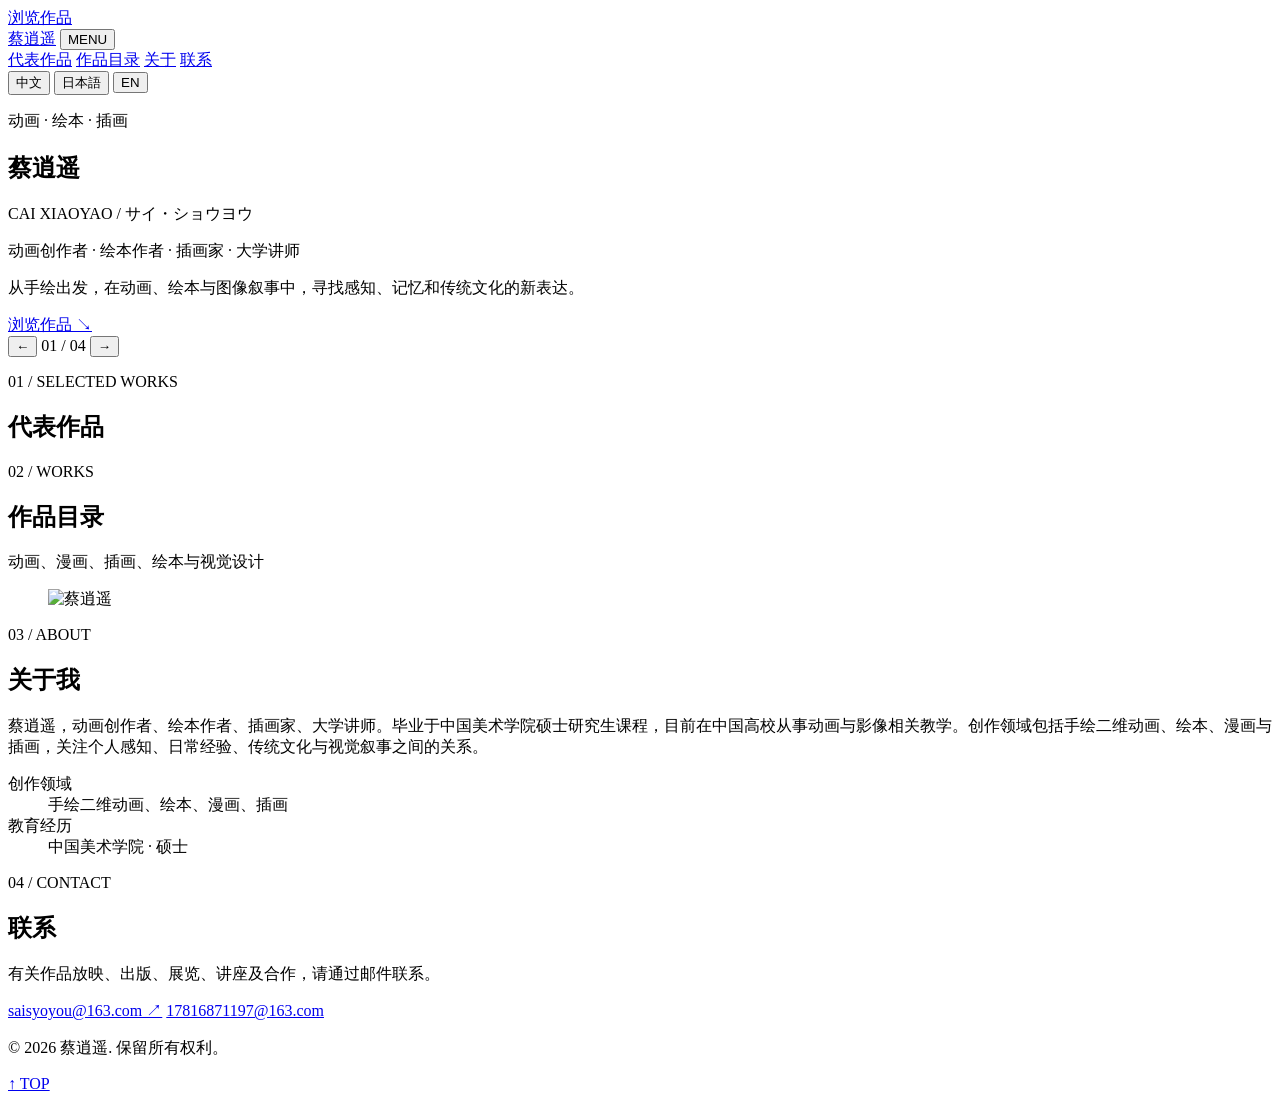
==== index.html @ 1e312b47 "Add editorial page-flip portfolio hero" ====
<!doctype html>
<html lang="zh-CN">
<head>
  <meta charset="utf-8">
  <meta name="viewport" content="width=device-width, initial-scale=1">
  <meta name="description" content="动画创作者、绘本作者、插画家蔡逍遥的个人作品网站。Portfolio of Cai Xiaoyao.">
  <meta property="og:title" content="蔡逍遥 / CAI XIAOYAO">
  <meta property="og:description" content="Animation · Picture Books · Illustration">
  <meta property="og:image" content="https://www602248242-gif.github.io/portfolio/art/unseen/cover.webp">
  <meta property="og:type" content="website">
  <title>蔡逍遥 / CAI XIAOYAO</title>
  <link rel="icon" href="/portfolio/favicon.svg">
  <link rel="stylesheet" href="/portfolio/styles.css?v=20260911-hero">
  <script defer src="/portfolio/data/works.js?v=20260903-weisheng"></script>
  <script defer src="/portfolio/script.js?v=20260911-hero"></script>
</head>
<body data-page="home">
  <a class="skip-link" href="#selected" data-i18n="skip">浏览作品</a>
  <header class="site-header">
    <a class="wordmark" href="/portfolio/" aria-label="蔡逍遥">蔡逍遥</a>
    <button class="menu-toggle" type="button" aria-expanded="false" aria-controls="site-nav">MENU</button>
    <nav class="site-nav" id="site-nav" aria-label="Primary navigation">
      <a href="#selected" data-i18n="navSelected">代表作品</a>
      <a href="#works" data-i18n="navWorks">作品目录</a>
      <a href="#about" data-i18n="navAbout">关于</a>
      <a href="#contact" data-i18n="navContact">联系</a>
    </nav>
    <div class="language-switcher" aria-label="Language">
      <button type="button" data-lang="zh">中文</button>
      <button type="button" data-lang="ja">日本語</button>
      <button type="button" data-lang="en">EN</button>
    </div>
  </header>

  <main>
    <section class="hero" id="top">
      <div class="hero-copy">
        <p class="eyebrow" data-i18n="heroEyebrow">动画 · 绘本 · 插画</p>
        <h1 data-i18n="name">蔡逍遥</h1>
        <p class="roman-name" data-i18n="romanName">CAI XIAOYAO / サイ・ショウヨウ</p>
        <p class="role" data-i18n="role">动画创作者 · 绘本作者 · 插画家 · 大学讲师</p>
        <p class="hero-intro" data-i18n="intro">从手绘出发，在动画、绘本与图像叙事中，寻找感知、记忆和传统文化的新表达。</p>
        <a class="arrow-link" href="#selected"><span data-i18n="explore">浏览作品</span> ↘</a>
      </div>
      <div class="hero-book" id="hero-book" aria-roledescription="carousel" aria-label="Selected artwork book">
        <div class="hero-book-stage" id="hero-book-stage" tabindex="0" aria-label="Artwork book. Use the left and right arrow keys to browse.">
          <article class="hero-page" id="hero-page" aria-live="polite" aria-atomic="true"></article>
          <div class="hero-page-turn" id="hero-page-turn" aria-hidden="true" hidden></div>
        </div>
        <div class="hero-book-controls" aria-label="Artwork book navigation">
          <button id="hero-prev" type="button" aria-label="Previous artwork" aria-controls="hero-page">←</button>
          <span id="hero-counter" aria-live="polite">01 / 04</span>
          <button id="hero-next" type="button" aria-label="Next artwork" aria-controls="hero-page">→</button>
        </div>
      </div>
    </section>

    <section class="page-section selected" id="selected">
      <div class="section-heading">
        <p class="section-index">01 / SELECTED WORKS</p>
        <h2 data-i18n="selectedTitle">代表作品</h2>
      </div>
      <div class="selected-layout" id="selected-layout"></div>
    </section>

    <section class="page-section works-section" id="works">
      <div class="section-heading">
        <p class="section-index">02 / WORKS</p>
        <h2 data-i18n="worksTitle">作品目录</h2>
        <p data-i18n="worksNote">动画、漫画、插画、绘本与视觉设计</p>
      </div>
      <div class="works-catalog" id="works-catalog"></div>
    </section>

    <section class="page-section about" id="about">
      <figure class="portrait"><img src="/portfolio/art/portrait.webp" alt="蔡逍遥" loading="lazy"></figure>
      <div class="about-copy">
        <p class="section-index">03 / ABOUT</p>
        <h2 data-i18n="aboutTitle">关于我</h2>
        <p class="bio" data-i18n="bio">蔡逍遥，动画创作者、绘本作者、插画家、大学讲师。毕业于中国美术学院硕士研究生课程，目前在中国高校从事动画与影像相关教学。创作领域包括手绘二维动画、绘本、漫画与插画，关注个人感知、日常经验、传统文化与视觉叙事之间的关系。</p>
        <dl>
          <div><dt data-i18n="practice">创作领域</dt><dd data-i18n="practiceValue">手绘二维动画、绘本、漫画、插画</dd></div>
          <div><dt data-i18n="education">教育经历</dt><dd data-i18n="educationValue">中国美术学院 · 硕士</dd></div>
        </dl>
      </div>
    </section>

    <section class="contact" id="contact">
      <p class="section-index">04 / CONTACT</p>
      <h2 data-i18n="contactTitle">联系</h2>
      <p data-i18n="contactText">有关作品放映、出版、展览、讲座及合作，请通过邮件联系。</p>
      <a class="email-link" href="mailto:saisyoyou@163.com">saisyoyou@163.com ↗</a>
      <a class="secondary-email" href="mailto:17816871197@163.com">17816871197@163.com</a>
    </section>
  </main>

  <footer><p data-i18n="rights">© 2026 蔡逍遥. 保留所有权利。</p><a href="#top">↑ TOP</a></footer>
</body>
</html>
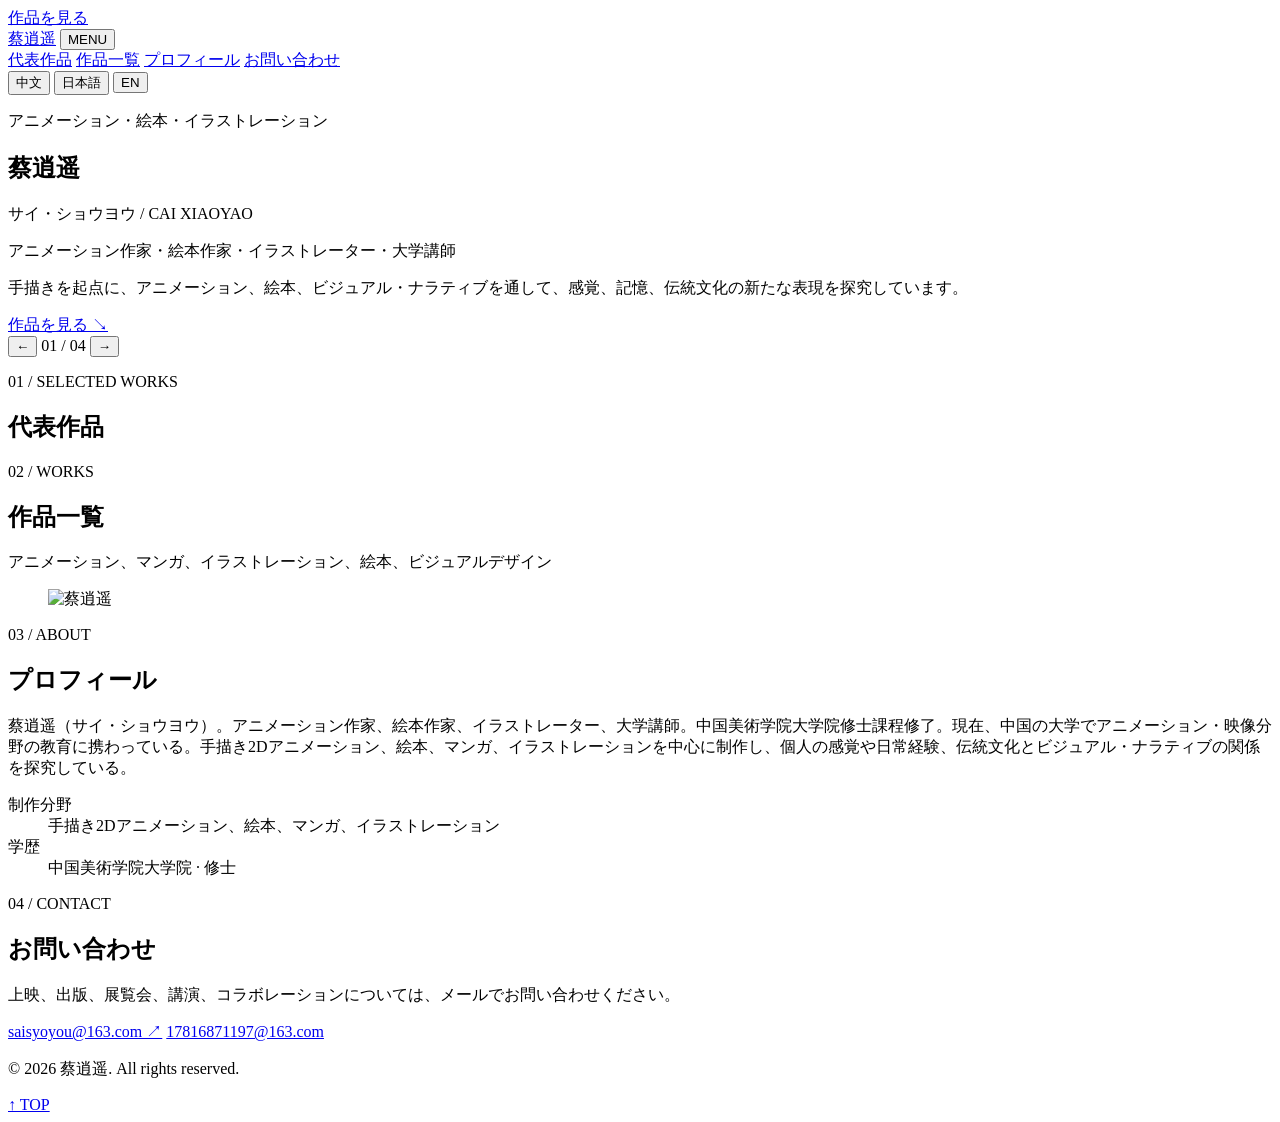
==== commit 11fb78ef: "Set Japanese as the default site language" ====
--- a/index.html
+++ b/index.html
@@ -1,31 +1,31 @@
 <!doctype html>
-<html lang="zh-CN">
+<html lang="ja">
 <head>
   <meta charset="utf-8">
   <meta name="viewport" content="width=device-width, initial-scale=1">
-  <meta name="description" content="动画创作者、绘本作者、插画家蔡逍遥的个人作品网站。Portfolio of Cai Xiaoyao.">
+  <meta name="description" content="アニメーション作家・絵本作家・イラストレーター、蔡逍遥（サイ・ショウヨウ）のポートフォリオサイト。">
   <meta property="og:title" content="蔡逍遥 / CAI XIAOYAO">
-  <meta property="og:description" content="Animation · Picture Books · Illustration">
+  <meta property="og:description" content="アニメーション・絵本・イラストレーション">
   <meta property="og:image" content="https://www602248242-gif.github.io/portfolio/art/unseen/cover.webp">
   <meta property="og:type" content="website">
   <title>蔡逍遥 / CAI XIAOYAO</title>
   <link rel="icon" href="/portfolio/favicon.svg">
   <link rel="stylesheet" href="/portfolio/styles.css?v=20260911-hero">
   <script defer src="/portfolio/data/works.js?v=20260903-weisheng"></script>
-  <script defer src="/portfolio/script.js?v=20260911-hero"></script>
+  <script defer src="/portfolio/script.js?v=20261101-ja-default"></script>
 </head>
 <body data-page="home">
-  <a class="skip-link" href="#selected" data-i18n="skip">浏览作品</a>
+  <a class="skip-link" href="#selected" data-i18n="skip">作品を見る</a>
   <header class="site-header">
     <a class="wordmark" href="/portfolio/" aria-label="蔡逍遥">蔡逍遥</a>
     <button class="menu-toggle" type="button" aria-expanded="false" aria-controls="site-nav">MENU</button>
-    <nav class="site-nav" id="site-nav" aria-label="Primary navigation">
+    <nav class="site-nav" id="site-nav" aria-label="メインナビゲーション">
       <a href="#selected" data-i18n="navSelected">代表作品</a>
-      <a href="#works" data-i18n="navWorks">作品目录</a>
-      <a href="#about" data-i18n="navAbout">关于</a>
-      <a href="#contact" data-i18n="navContact">联系</a>
+      <a href="#works" data-i18n="navWorks">作品一覧</a>
+      <a href="#about" data-i18n="navAbout">プロフィール</a>
+      <a href="#contact" data-i18n="navContact">お問い合わせ</a>
     </nav>
-    <div class="language-switcher" aria-label="Language">
+    <div class="language-switcher" aria-label="言語">
       <button type="button" data-lang="zh">中文</button>
       <button type="button" data-lang="ja">日本語</button>
       <button type="button" data-lang="en">EN</button>
@@ -35,22 +35,22 @@
   <main>
     <section class="hero" id="top">
       <div class="hero-copy">
-        <p class="eyebrow" data-i18n="heroEyebrow">动画 · 绘本 · 插画</p>
+        <p class="eyebrow" data-i18n="heroEyebrow">アニメーション・絵本・イラストレーション</p>
         <h1 data-i18n="name">蔡逍遥</h1>
-        <p class="roman-name" data-i18n="romanName">CAI XIAOYAO / サイ・ショウヨウ</p>
-        <p class="role" data-i18n="role">动画创作者 · 绘本作者 · 插画家 · 大学讲师</p>
-        <p class="hero-intro" data-i18n="intro">从手绘出发，在动画、绘本与图像叙事中，寻找感知、记忆和传统文化的新表达。</p>
-        <a class="arrow-link" href="#selected"><span data-i18n="explore">浏览作品</span> ↘</a>
+        <p class="roman-name" data-i18n="romanName">サイ・ショウヨウ / CAI XIAOYAO</p>
+        <p class="role" data-i18n="role">アニメーション作家・絵本作家・イラストレーター・大学講師</p>
+        <p class="hero-intro" data-i18n="intro">手描きを起点に、アニメーション、絵本、ビジュアル・ナラティブを通して、感覚、記憶、伝統文化の新たな表現を探究しています。</p>
+        <a class="arrow-link" href="#selected"><span data-i18n="explore">作品を見る</span> ↘</a>
       </div>
-      <div class="hero-book" id="hero-book" aria-roledescription="carousel" aria-label="Selected artwork book">
-        <div class="hero-book-stage" id="hero-book-stage" tabindex="0" aria-label="Artwork book. Use the left and right arrow keys to browse.">
+      <div class="hero-book" id="hero-book" aria-roledescription="carousel" aria-label="代表作品ブック">
+        <div class="hero-book-stage" id="hero-book-stage" tabindex="0" aria-label="作品ブック。左右の矢印キーで閲覧できます。">
           <article class="hero-page" id="hero-page" aria-live="polite" aria-atomic="true"></article>
           <div class="hero-page-turn" id="hero-page-turn" aria-hidden="true" hidden></div>
         </div>
-        <div class="hero-book-controls" aria-label="Artwork book navigation">
-          <button id="hero-prev" type="button" aria-label="Previous artwork" aria-controls="hero-page">←</button>
+        <div class="hero-book-controls" aria-label="作品ブックのナビゲーション">
+          <button id="hero-prev" type="button" aria-label="前の作品" aria-controls="hero-page">←</button>
           <span id="hero-counter" aria-live="polite">01 / 04</span>
-          <button id="hero-next" type="button" aria-label="Next artwork" aria-controls="hero-page">→</button>
+          <button id="hero-next" type="button" aria-label="次の作品" aria-controls="hero-page">→</button>
         </div>
       </div>
     </section>
@@ -66,8 +66,8 @@
     <section class="page-section works-section" id="works">
       <div class="section-heading">
         <p class="section-index">02 / WORKS</p>
-        <h2 data-i18n="worksTitle">作品目录</h2>
-        <p data-i18n="worksNote">动画、漫画、插画、绘本与视觉设计</p>
+        <h2 data-i18n="worksTitle">作品一覧</h2>
+        <p data-i18n="worksNote">アニメーション、マンガ、イラストレーション、絵本、ビジュアルデザイン</p>
       </div>
       <div class="works-catalog" id="works-catalog"></div>
     </section>
@@ -76,24 +76,24 @@
       <figure class="portrait"><img src="/portfolio/art/portrait.webp" alt="蔡逍遥" loading="lazy"></figure>
       <div class="about-copy">
         <p class="section-index">03 / ABOUT</p>
-        <h2 data-i18n="aboutTitle">关于我</h2>
-        <p class="bio" data-i18n="bio">蔡逍遥，动画创作者、绘本作者、插画家、大学讲师。毕业于中国美术学院硕士研究生课程，目前在中国高校从事动画与影像相关教学。创作领域包括手绘二维动画、绘本、漫画与插画，关注个人感知、日常经验、传统文化与视觉叙事之间的关系。</p>
+        <h2 data-i18n="aboutTitle">プロフィール</h2>
+        <p class="bio" data-i18n="bio">蔡逍遥（サイ・ショウヨウ）。アニメーション作家、絵本作家、イラストレーター、大学講師。中国美術学院大学院修士課程修了。現在、中国の大学でアニメーション・映像分野の教育に携わっている。手描き2Dアニメーション、絵本、マンガ、イラストレーションを中心に制作し、個人の感覚や日常経験、伝統文化とビジュアル・ナラティブの関係を探究している。</p>
         <dl>
-          <div><dt data-i18n="practice">创作领域</dt><dd data-i18n="practiceValue">手绘二维动画、绘本、漫画、插画</dd></div>
-          <div><dt data-i18n="education">教育经历</dt><dd data-i18n="educationValue">中国美术学院 · 硕士</dd></div>
+          <div><dt data-i18n="practice">制作分野</dt><dd data-i18n="practiceValue">手描き2Dアニメーション、絵本、マンガ、イラストレーション</dd></div>
+          <div><dt data-i18n="education">学歴</dt><dd data-i18n="educationValue">中国美術学院大学院 · 修士</dd></div>
         </dl>
       </div>
     </section>
 
     <section class="contact" id="contact">
       <p class="section-index">04 / CONTACT</p>
-      <h2 data-i18n="contactTitle">联系</h2>
-      <p data-i18n="contactText">有关作品放映、出版、展览、讲座及合作，请通过邮件联系。</p>
+      <h2 data-i18n="contactTitle">お問い合わせ</h2>
+      <p data-i18n="contactText">上映、出版、展覧会、講演、コラボレーションについては、メールでお問い合わせください。</p>
       <a class="email-link" href="mailto:saisyoyou@163.com">saisyoyou@163.com ↗</a>
       <a class="secondary-email" href="mailto:17816871197@163.com">17816871197@163.com</a>
     </section>
   </main>
 
-  <footer><p data-i18n="rights">© 2026 蔡逍遥. 保留所有权利。</p><a href="#top">↑ TOP</a></footer>
+  <footer><p data-i18n="rights">© 2026 蔡逍遥. All rights reserved.</p><a href="#top">↑ TOP</a></footer>
 </body>
 </html>
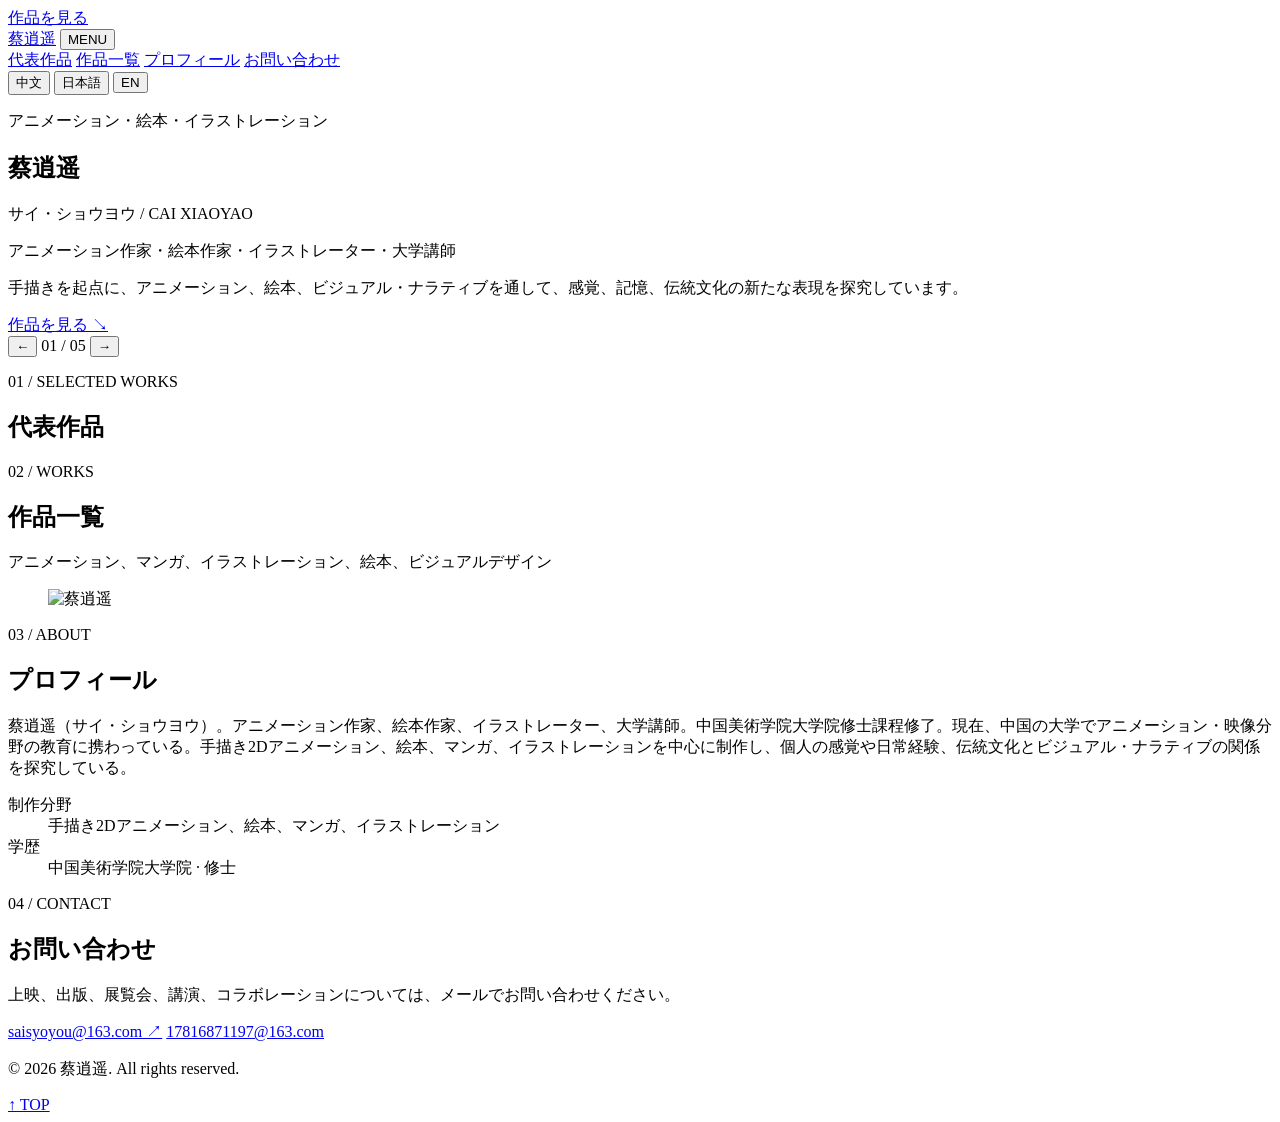
==== commit bd1cf314: "Feature Indirect Life on homepage" ====
--- a/index.html
+++ b/index.html
@@ -10,9 +10,9 @@
   <meta property="og:type" content="website">
   <title>蔡逍遥 / CAI XIAOYAO</title>
   <link rel="icon" href="/portfolio/favicon.svg">
-  <link rel="stylesheet" href="/portfolio/styles.css?v=20260911-hero">
-  <script defer src="/portfolio/data/works.js?v=20260903-weisheng"></script>
-  <script defer src="/portfolio/script.js?v=20261101-ja-default"></script>
+  <link rel="stylesheet" href="/portfolio/styles.css?v=20261101-indirect-home">
+  <script defer src="/portfolio/data/works.js?v=20261101-indirect-life"></script>
+  <script defer src="/portfolio/script.js?v=20261101-indirect-home"></script>
 </head>
 <body data-page="home">
   <a class="skip-link" href="#selected" data-i18n="skip">作品を見る</a>
@@ -49,7 +49,7 @@
         </div>
         <div class="hero-book-controls" aria-label="作品ブックのナビゲーション">
           <button id="hero-prev" type="button" aria-label="前の作品" aria-controls="hero-page">←</button>
-          <span id="hero-counter" aria-live="polite">01 / 04</span>
+          <span id="hero-counter" aria-live="polite">01 / 05</span>
           <button id="hero-next" type="button" aria-label="次の作品" aria-controls="hero-page">→</button>
         </div>
       </div>
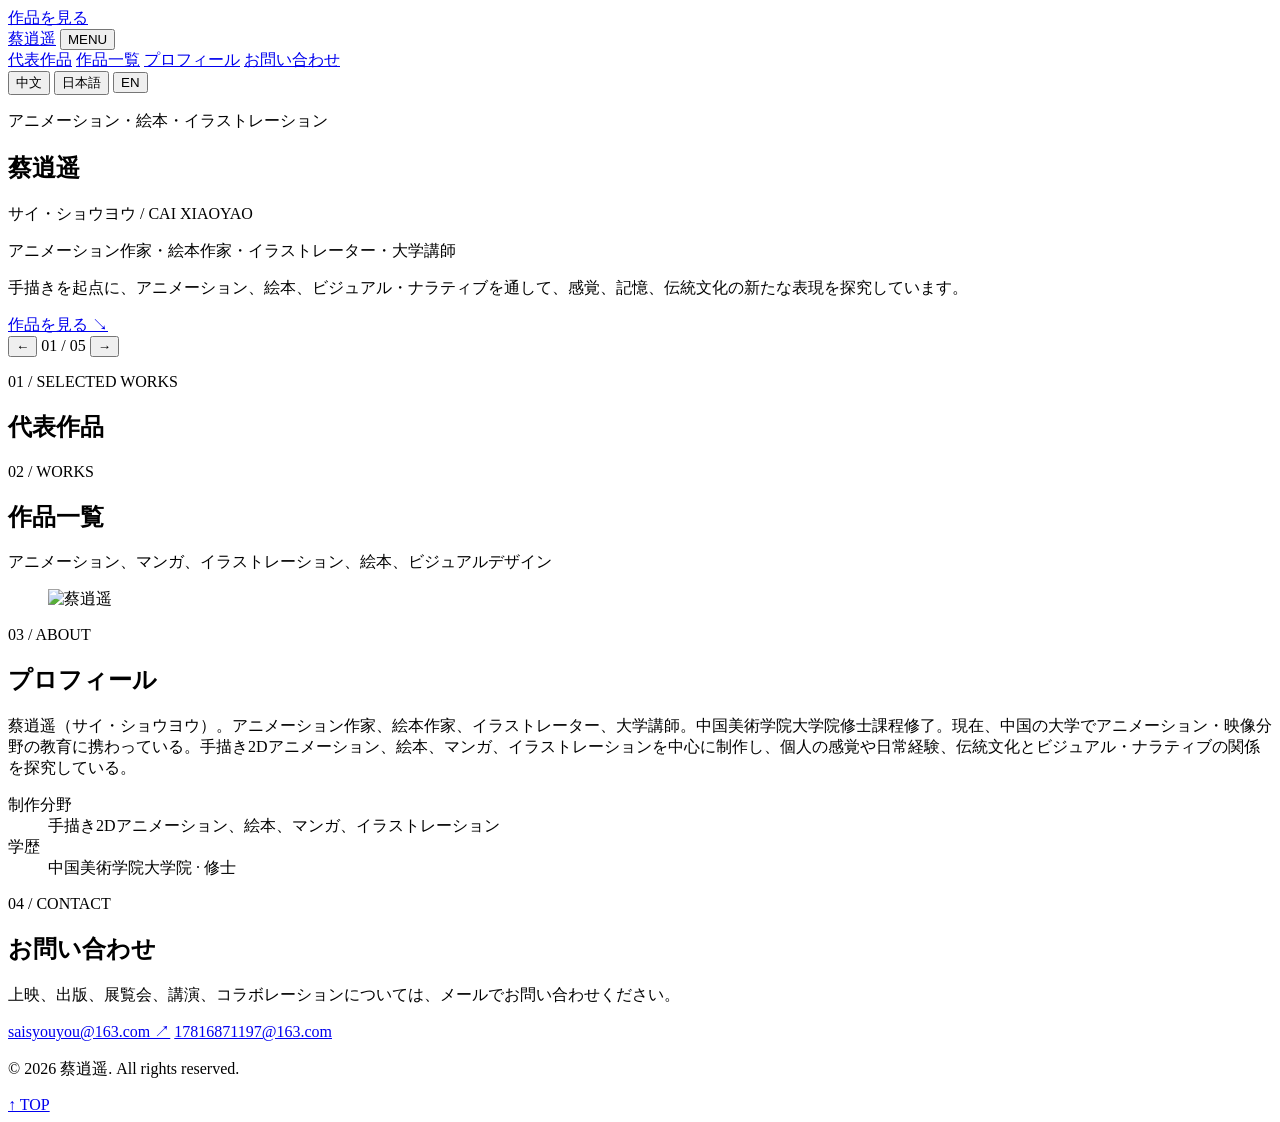
==== commit bd448722: "Correct portfolio contact email" ====
--- a/index.html
+++ b/index.html
@@ -11,8 +11,8 @@
   <title>蔡逍遥 / CAI XIAOYAO</title>
   <link rel="icon" href="/portfolio/favicon.svg">
   <link rel="stylesheet" href="/portfolio/styles.css?v=20261101-indirect-home">
-  <script defer src="/portfolio/data/works.js?v=20261101-indirect-life"></script>
-  <script defer src="/portfolio/script.js?v=20261101-indirect-home"></script>
+  <script defer src="/portfolio/data/works.js?v=20261101-zen-cover"></script>
+  <script defer src="/portfolio/script.js?v=20261101-indirect-home-title"></script>
 </head>
 <body data-page="home">
   <a class="skip-link" href="#selected" data-i18n="skip">作品を見る</a>
@@ -89,7 +89,7 @@
       <p class="section-index">04 / CONTACT</p>
       <h2 data-i18n="contactTitle">お問い合わせ</h2>
       <p data-i18n="contactText">上映、出版、展覧会、講演、コラボレーションについては、メールでお問い合わせください。</p>
-      <a class="email-link" href="mailto:saisyoyou@163.com">saisyoyou@163.com ↗</a>
+      <a class="email-link" href="mailto:saisyouyou@163.com">saisyouyou@163.com ↗</a>
       <a class="secondary-email" href="mailto:17816871197@163.com">17816871197@163.com</a>
     </section>
   </main>
